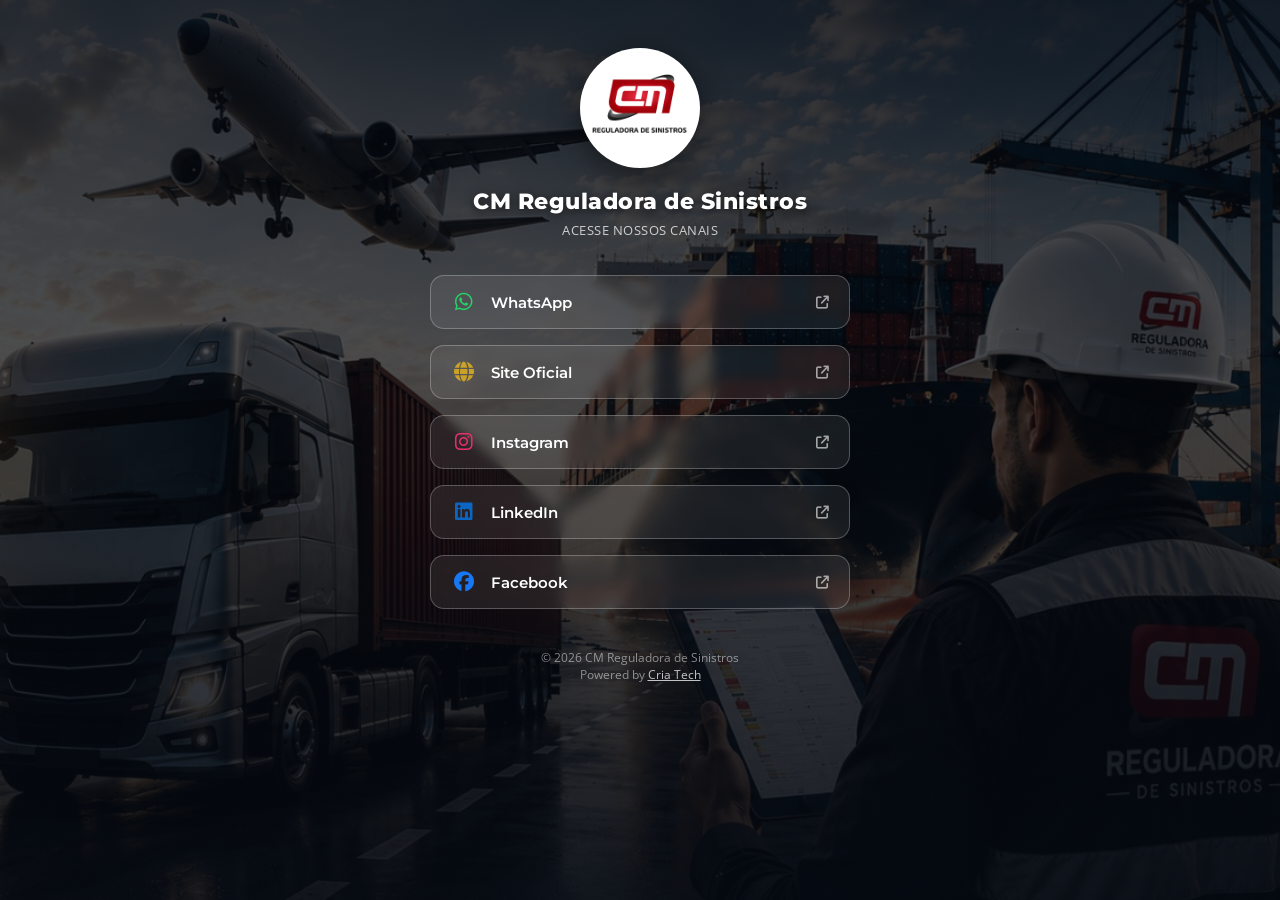
==== linkbio.html @ d015a6e9 "Update linkbio.html" ====
<!doctype html>
<html lang="pt-BR">
<head>
  <meta charset="UTF-8" />
  <meta name="viewport" content="width=device-width, initial-scale=1.0" />
  <title>CM Reguladora de Sinistros - Links</title>
  <link rel="icon" type="image/jpeg" href="images/logosemfundo.png" />
  <link rel="preconnect" href="https://fonts.googleapis.com" />
  <link rel="preconnect" href="https://fonts.gstatic.com" crossorigin />
  <link href="https://fonts.googleapis.com/css2?family=Montserrat:wght@400;500;600;700;800;900&family=Open+Sans:wght@300;400;500;600;700&display=swap" rel="stylesheet" />
  <link rel="stylesheet" href="https://cdnjs.cloudflare.com/ajax/libs/font-awesome/6.5.0/css/all.min.css" />
  <style>
    :root {
      --cm-dark: #0d1b2a;
      --cm-gold: #c9a227;
      --cm-white: #ffffff;
    }

    * {
      margin: 0;
      padding: 0;
      box-sizing: border-box;
    }

    html, body {
      height: 100%;
    }

    body {
      font-family: 'Open Sans', sans-serif;
      color: var(--cm-white);
      overflow-x: hidden;
    }

    /* Background animado estilo "Ken Burns" (movimento lento tipo vídeo) */
    .bg-wrap {
      position: fixed;
      inset: 0;
      z-index: -2;
      overflow: hidden;
    }

    .bg-wrap img {
      position: absolute;
      inset: 0;
      width: 100%;
      height: 100%;
      object-fit: cover;
      object-position: center 30%;
      animation: kenburns 26s ease-in-out infinite alternate;
      filter: brightness(0.65);
    }

    @keyframes kenburns {
      0% {
        transform: scale(1.02);
      }
      50% {
        transform: scale(1.08);
      }
      100% {
        transform: scale(1.04);
      }
    }

    @media (max-width: 600px) {
      .bg-wrap img {
        object-position: center 15%;
      }
    }

    /* Sombra escura sobreposta */
    .bg-overlay {
      position: fixed;
      inset: 0;
      z-index: -1;
      background: linear-gradient(180deg,
        rgba(5, 10, 18, 0.75) 0%,
        rgba(5, 10, 18, 0.55) 40%,
        rgba(5, 10, 18, 0.85) 100%);
    }

    .container {
      min-height: 100vh;
      display: flex;
      flex-direction: column;
      align-items: center;
      justify-content: flex-start;
      padding: 48px 20px 40px;
    }

    .logo-wrap {
      width: 120px;
      height: 120px;
      border-radius: 50%;
      overflow: hidden;
      border: 3px solid rgba(255, 255, 255, 0.85);
      box-shadow: 0 8px 30px rgba(0, 0, 0, 0.5);
      margin-bottom: 20px;
      background: var(--cm-white);
      animation: fadeInDown 0.8s ease both;
    }

    .logo-wrap img {
      width: 100%;
      height: 100%;
      object-fit: cover;
    }

    h1.brand-name {
      font-family: 'Montserrat', sans-serif;
      font-weight: 800;
      font-size: 22px;
      letter-spacing: 0.5px;
      text-align: center;
      text-shadow: 0 2px 10px rgba(0, 0, 0, 0.6);
      animation: fadeInDown 0.9s ease both;
    }

    p.brand-tag {
      font-size: 13px;
      color: rgba(255, 255, 255, 0.75);
      text-align: center;
      margin-top: 6px;
      margin-bottom: 36px;
      letter-spacing: 0.5px;
      text-transform: uppercase;
      animation: fadeInDown 1s ease both;
    }

    .links {
      width: 100%;
      max-width: 420px;
      display: flex;
      flex-direction: column;
      gap: 16px;
    }

    .link-btn {
      display: flex;
      align-items: center;
      gap: 14px;
      width: 100%;
      padding: 16px 20px;
      background: rgba(255, 255, 255, 0.08);
      border: 1px solid rgba(255, 255, 255, 0.25);
      border-radius: 14px;
      backdrop-filter: blur(6px);
      -webkit-backdrop-filter: blur(6px);
      color: var(--cm-white);
      text-decoration: none;
      font-family: 'Montserrat', sans-serif;
      font-weight: 600;
      font-size: 15px;
      transition: transform 0.25s ease, background 0.25s ease, border-color 0.25s ease;
      opacity: 0;
      animation: fadeInUp 0.6s ease forwards;
    }

    .link-btn:hover {
      transform: translateY(-3px);
      background: rgba(255, 255, 255, 0.16);
      border-color: rgba(255, 255, 255, 0.5);
    }

    .link-btn i.icon-left {
      font-size: 20px;
      width: 26px;
      text-align: center;
      flex-shrink: 0;
    }

    .link-btn span {
      flex: 1;
      text-align: left;
    }

    .link-btn i.icon-right {
      font-size: 13px;
      opacity: 0.6;
    }

    .link-btn.whatsapp i.icon-left { color: #25D366; }
    .link-btn.site i.icon-left { color: var(--cm-gold); }
    .link-btn.instagram i.icon-left { color: #E1306C; }
    .link-btn.linkedin i.icon-left { color: #0A66C2; }
    .link-btn.facebook i.icon-left { color: #1877F2; }

    .links .link-btn:nth-child(1) { animation-delay: 0.15s; }
    .links .link-btn:nth-child(2) { animation-delay: 0.3s; }
    .links .link-btn:nth-child(3) { animation-delay: 0.45s; }
    .links .link-btn:nth-child(4) { animation-delay: 0.6s; }
    .links .link-btn:nth-child(5) { animation-delay: 0.75s; }

    footer {
      margin-top: 40px;
      font-size: 12px;
      color: rgba(255, 255, 255, 0.5);
      text-align: center;
      animation: fadeIn 1.5s ease both;
    }

    @keyframes fadeInDown {
      from { opacity: 0; transform: translateY(-16px); }
      to { opacity: 1; transform: translateY(0); }
    }

    @keyframes fadeInUp {
      from { opacity: 0; transform: translateY(16px); }
      to { opacity: 1; transform: translateY(0); }
    }

    @keyframes fadeIn {
      from { opacity: 0; }
      to { opacity: 1; }
    }

    @media (max-width: 480px) {
      .logo-wrap { width: 100px; height: 100px; }
      h1.brand-name { font-size: 19px; }
    }
  </style>
</head>
<body>

  <div class="bg-wrap">
    <img src="images/WhatsApp Image 2026-08-12 at 16.50.00.jpeg" alt="CM Reguladora" />
  </div>
  <div class="bg-overlay"></div>

  <div class="container">
    <div class="logo-wrap">
      <img src="images/cm-logo.jpg" alt="CM Reguladora de Sinistros" />
    </div>

    <h1 class="brand-name">CM Reguladora de Sinistros</h1>
    <p class="brand-tag">Acesse nossos canais</p>

    <div class="links">
      <a class="link-btn whatsapp" href="https://api.whatsapp.com/message/7GJXLPIXNVXSP1?autoload=1&app_absent=0" target="_blank" rel="noopener">
        <i class="fab fa-whatsapp icon-left"></i>
        <span>WhatsApp</span>
        <i class="fas fa-arrow-up-right-from-square icon-right"></i>
      </a>

      <a class="link-btn site" href="https://cmreguladora.com.br/" target="_blank" rel="noopener">
        <i class="fas fa-globe icon-left"></i>
        <span>Site Oficial</span>
        <i class="fas fa-arrow-up-right-from-square icon-right"></i>
      </a>

      <a class="link-btn instagram" href="https://www.instagram.com/cmreguladora?igsh=MWE0a2thbWszbGxuZQ%3D%3D" target="_blank" rel="noopener">
        <i class="fab fa-instagram icon-left"></i>
        <span>Instagram</span>
        <i class="fas fa-arrow-up-right-from-square icon-right"></i>
      </a>

      <a class="link-btn linkedin" href="https://www.linkedin.com/in/cm-reguladora-de-sinistros-137436426?utm_source=share_via&utm_content=profile&utm_medium=member_ios" target="_blank" rel="noopener">
        <i class="fab fa-linkedin icon-left"></i>
        <span>LinkedIn</span>
        <i class="fas fa-arrow-up-right-from-square icon-right"></i>
      </a>

      <a class="link-btn facebook" href="https://www.facebook.com/cmreguladora/" target="_blank" rel="noopener">
        <i class="fab fa-facebook icon-left"></i>
        <span>Facebook</span>
        <i class="fas fa-arrow-up-right-from-square icon-right"></i>
      </a>
    </div>

    <footer>
      &copy; 2026 CM Reguladora de Sinistros<br />
      Powered by <a href="https://criatech.online" target="_blank" rel="noopener" style="color: rgba(255,255,255,0.75); text-decoration: underline;">Cria Tech</a>
    </footer>
  </div>

</body>
</html>
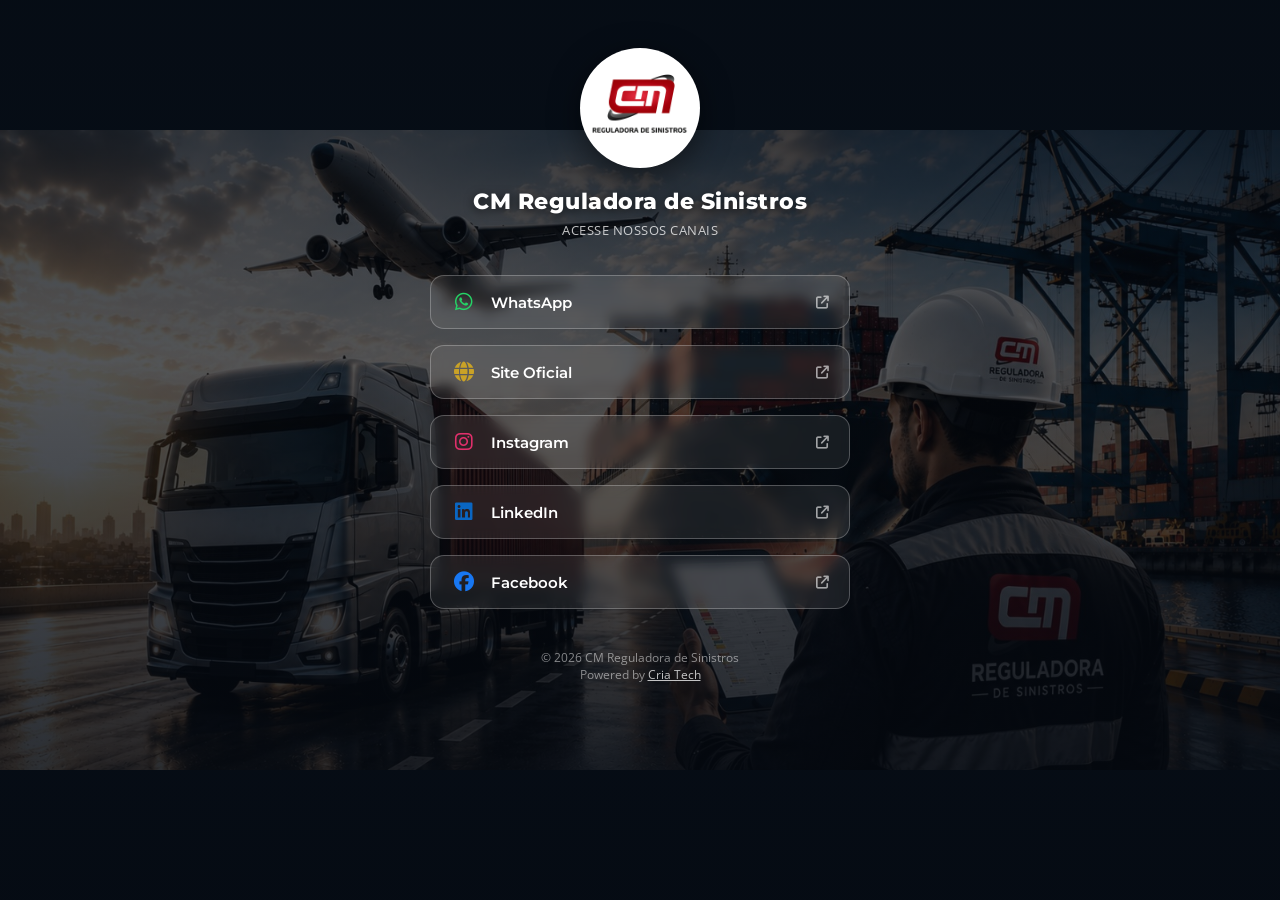
==== commit c8a278c6: "Update linkbio.html" ====
--- a/linkbio.html
+++ b/linkbio.html
@@ -45,27 +45,28 @@
       inset: 0;
       width: 100%;
       height: 100%;
-      object-fit: cover;
-      object-position: center 30%;
+      object-fit: contain;
+      object-position: center center;
+      background: var(--cm-dark);
       animation: kenburns 26s ease-in-out infinite alternate;
-      filter: brightness(0.65);
+      filter: brightness(0.7);
     }
 
     @keyframes kenburns {
       0% {
-        transform: scale(1.02);
+        transform: scale(1);
       }
       50% {
-        transform: scale(1.08);
+        transform: scale(1.015);
       }
       100% {
-        transform: scale(1.04);
+        transform: scale(1.03);
       }
     }
 
     @media (max-width: 600px) {
       .bg-wrap img {
-        object-position: center 15%;
+        object-position: center center;
       }
     }
 
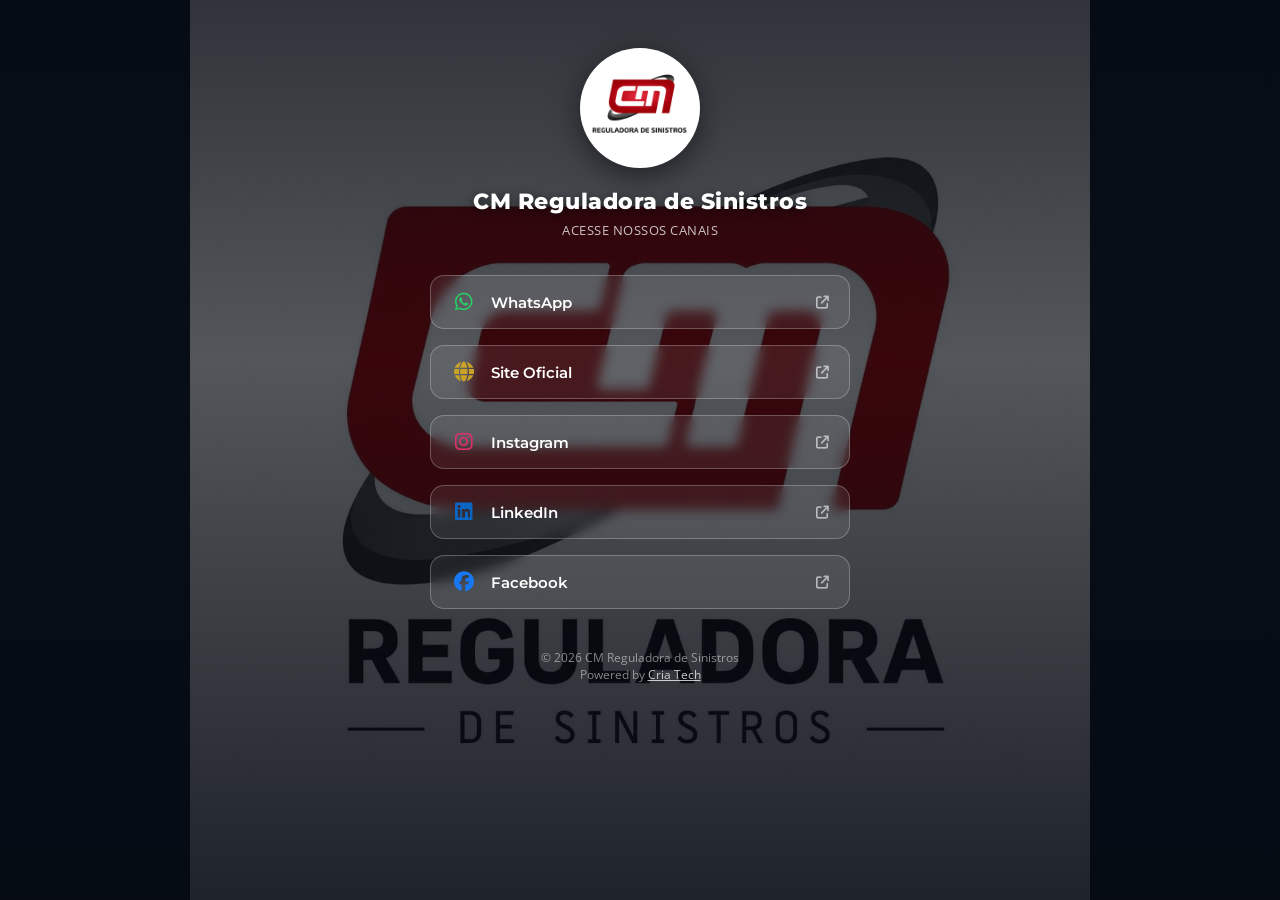
==== commit ca08ed98: "Update linkbio.html" ====
--- a/linkbio.html
+++ b/linkbio.html
@@ -225,7 +225,7 @@
 <body>
 
   <div class="bg-wrap">
-    <img src="images/WhatsApp Image 2026-08-12 at 16.50.00.jpeg" alt="CM Reguladora" />
+    <img src="images/WhatsApp Image 2026-08-14 at 15.40.29.jpeg" alt="CM Reguladora" />
   </div>
   <div class="bg-overlay"></div>
 
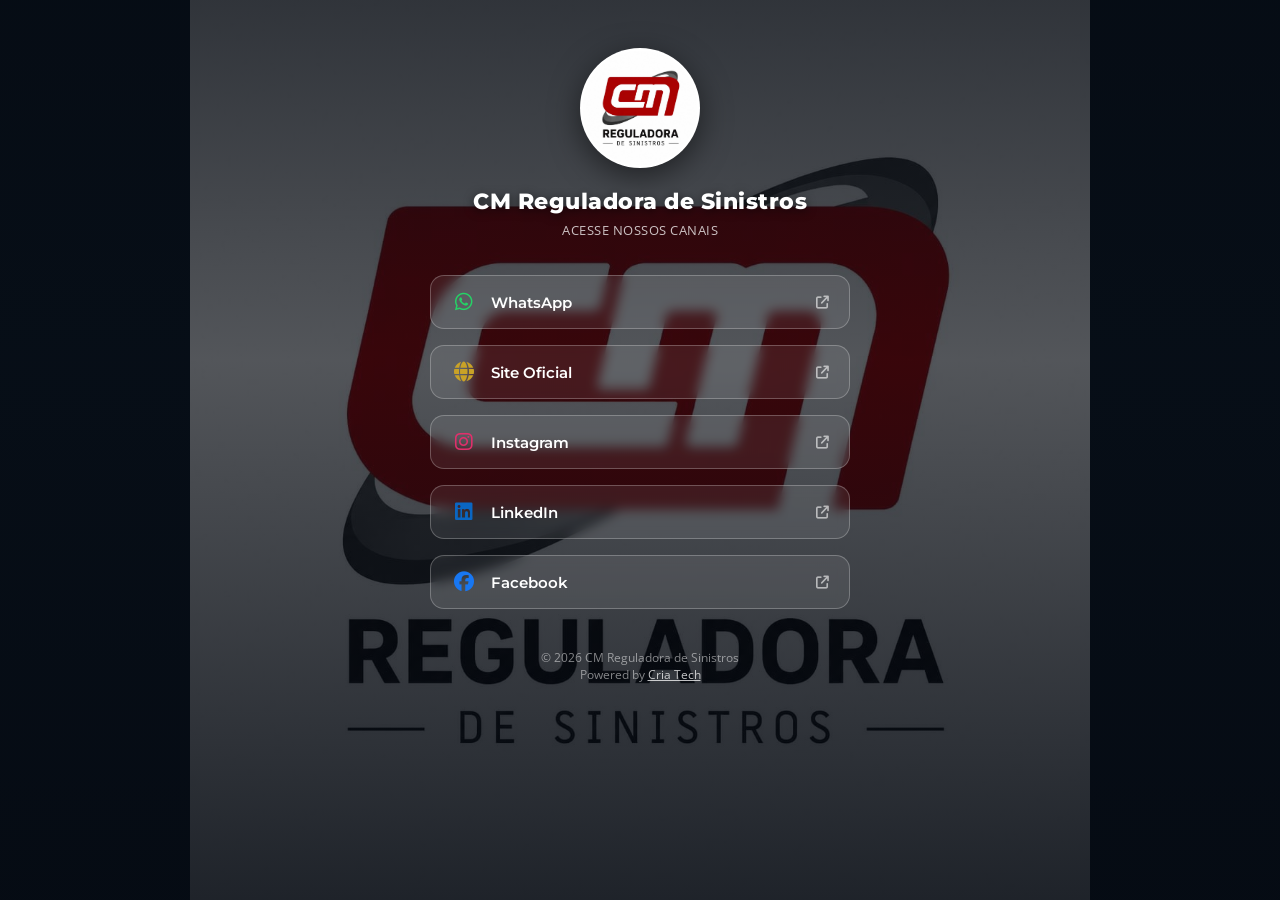
==== commit d10a8d54: "Update linkbio.html" ====
--- a/linkbio.html
+++ b/linkbio.html
@@ -231,7 +231,7 @@
 
   <div class="container">
     <div class="logo-wrap">
-      <img src="images/cm-logo.jpg" alt="CM Reguladora de Sinistros" />
+      <img src="images/WhatsApp Image 2026-08-14 at 15.40.29.jpeg" alt="CM Reguladora de Sinistros" />
     </div>
 
     <h1 class="brand-name">CM Reguladora de Sinistros</h1>
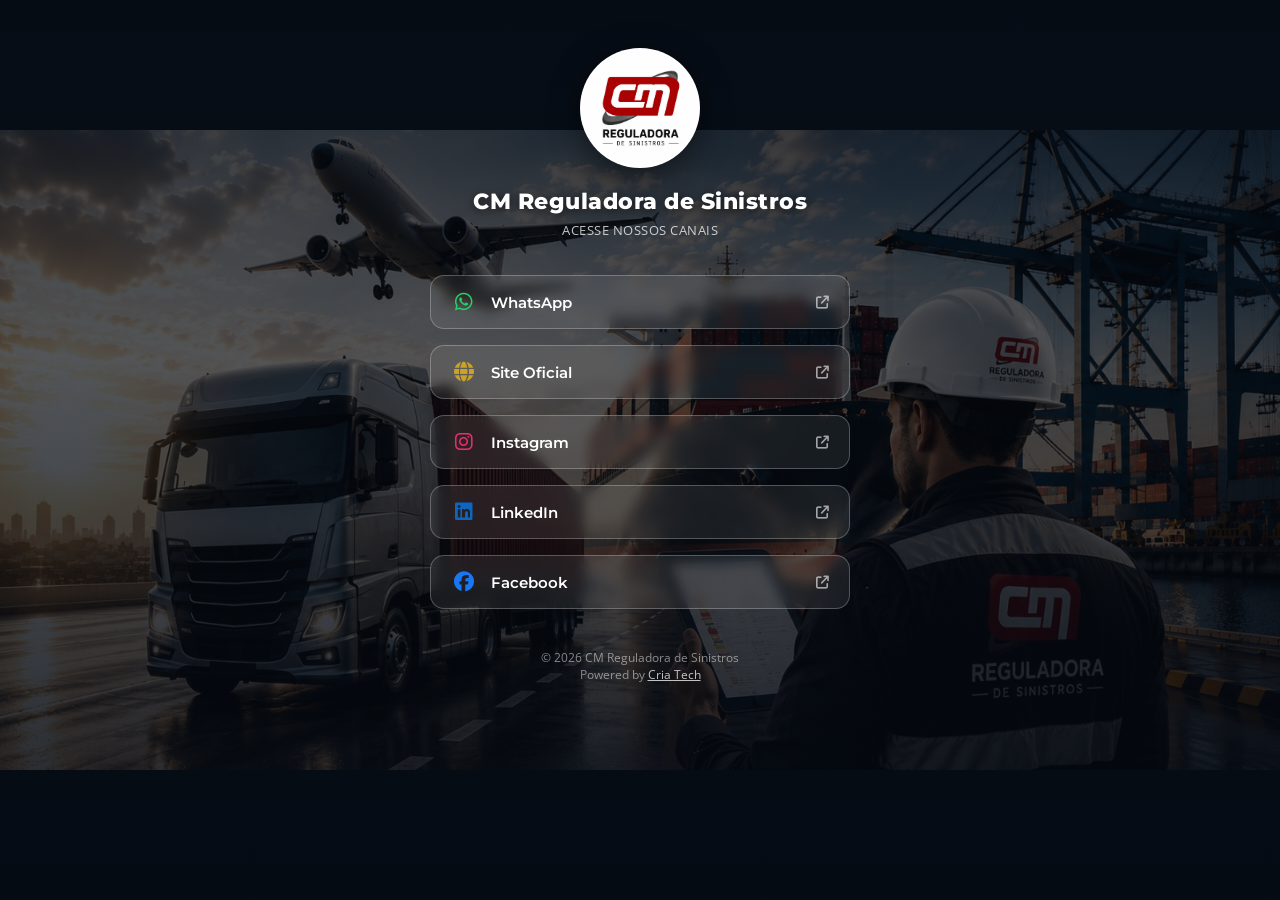
==== commit 8d909bc2: "Update linkbio.html" ====
--- a/linkbio.html
+++ b/linkbio.html
@@ -225,7 +225,7 @@
 <body>
 
   <div class="bg-wrap">
-    <img src="images/WhatsApp Image 2026-08-14 at 15.40.29.jpeg" alt="CM Reguladora" />
+    <img src="images/WhatsApp Image 2026-08-12 at 16.50.00.jpeg" alt="CM Reguladora" />
   </div>
   <div class="bg-overlay"></div>
 
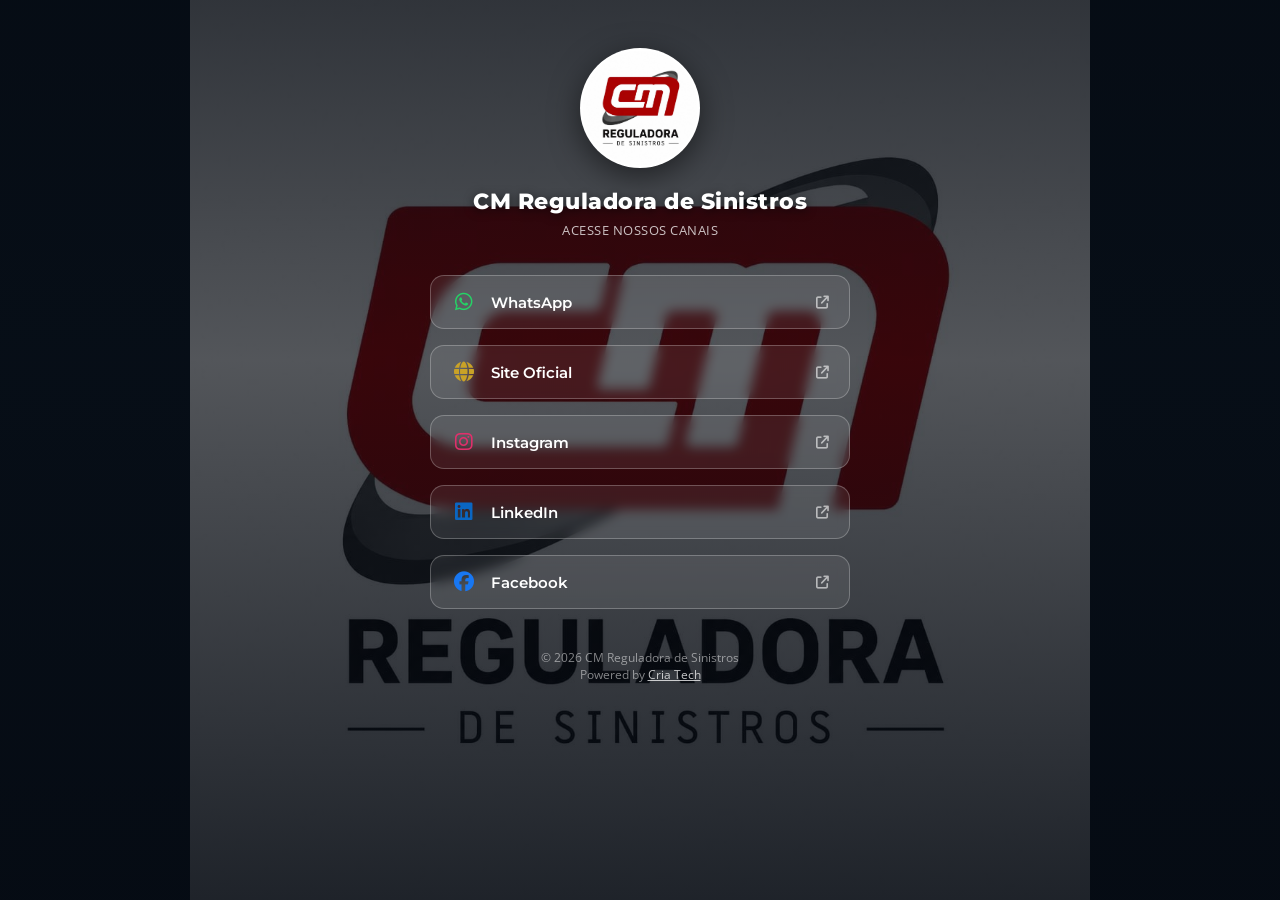
==== commit c8e0b2f6: "Update linkbio.html" ====
--- a/linkbio.html
+++ b/linkbio.html
@@ -225,7 +225,7 @@
 <body>
 
   <div class="bg-wrap">
-    <img src="images/WhatsApp Image 2026-08-12 at 16.50.00.jpeg" alt="CM Reguladora" />
+    <img src="images/WhatsApp Image 2026-08-14 at 15.40.29.jpeg" alt="CM Reguladora" />
   </div>
   <div class="bg-overlay"></div>
 
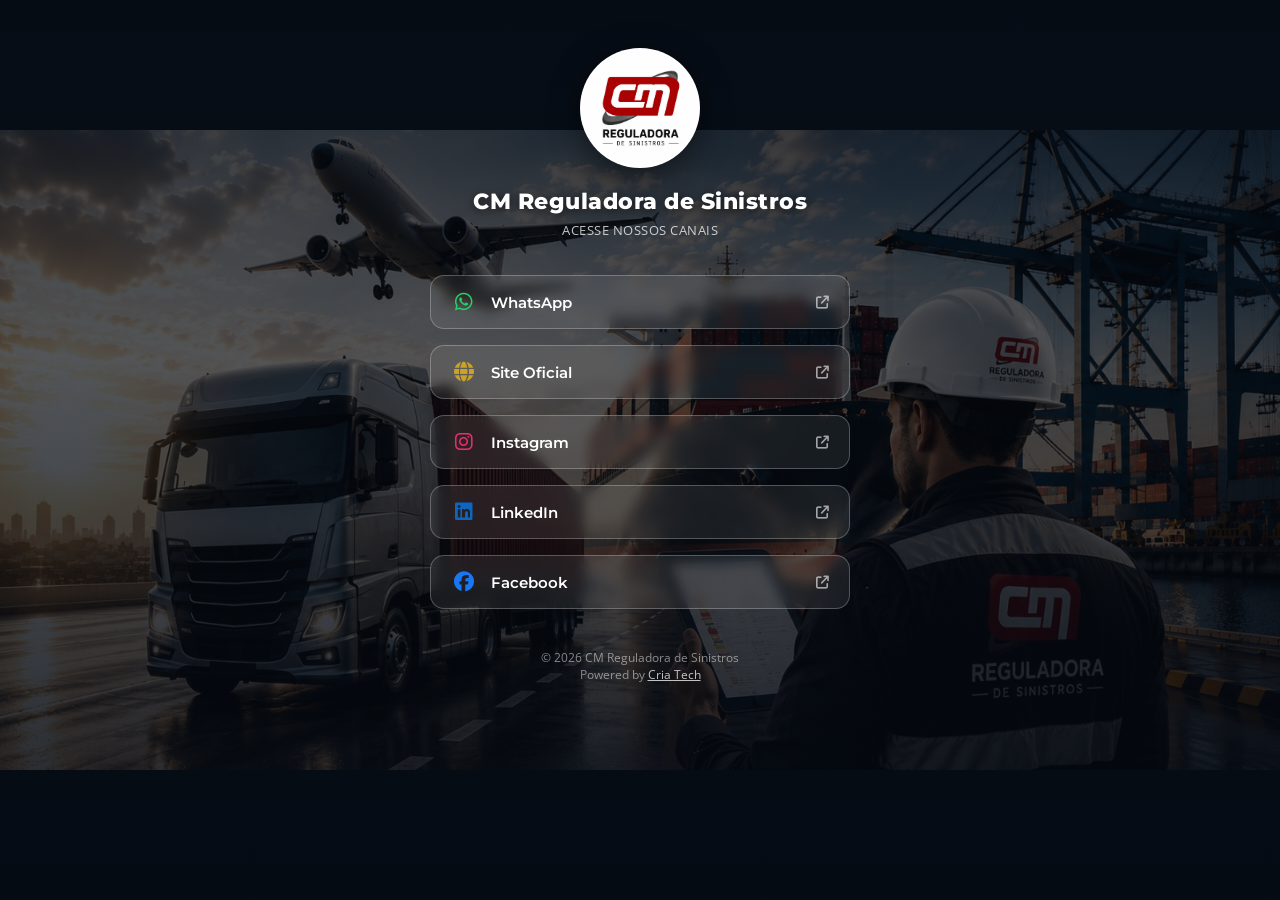
==== commit 541c7a9f: "Update linkbio.html" ====
--- a/linkbio.html
+++ b/linkbio.html
@@ -225,7 +225,7 @@
 <body>
 
   <div class="bg-wrap">
-    <img src="images/WhatsApp Image 2026-08-14 at 15.40.29.jpeg" alt="CM Reguladora" />
+    <img src="images/WhatsApp Image 2026-08-12 at 16.50.00.jpeg" alt="CM Reguladora" />
   </div>
   <div class="bg-overlay"></div>
 
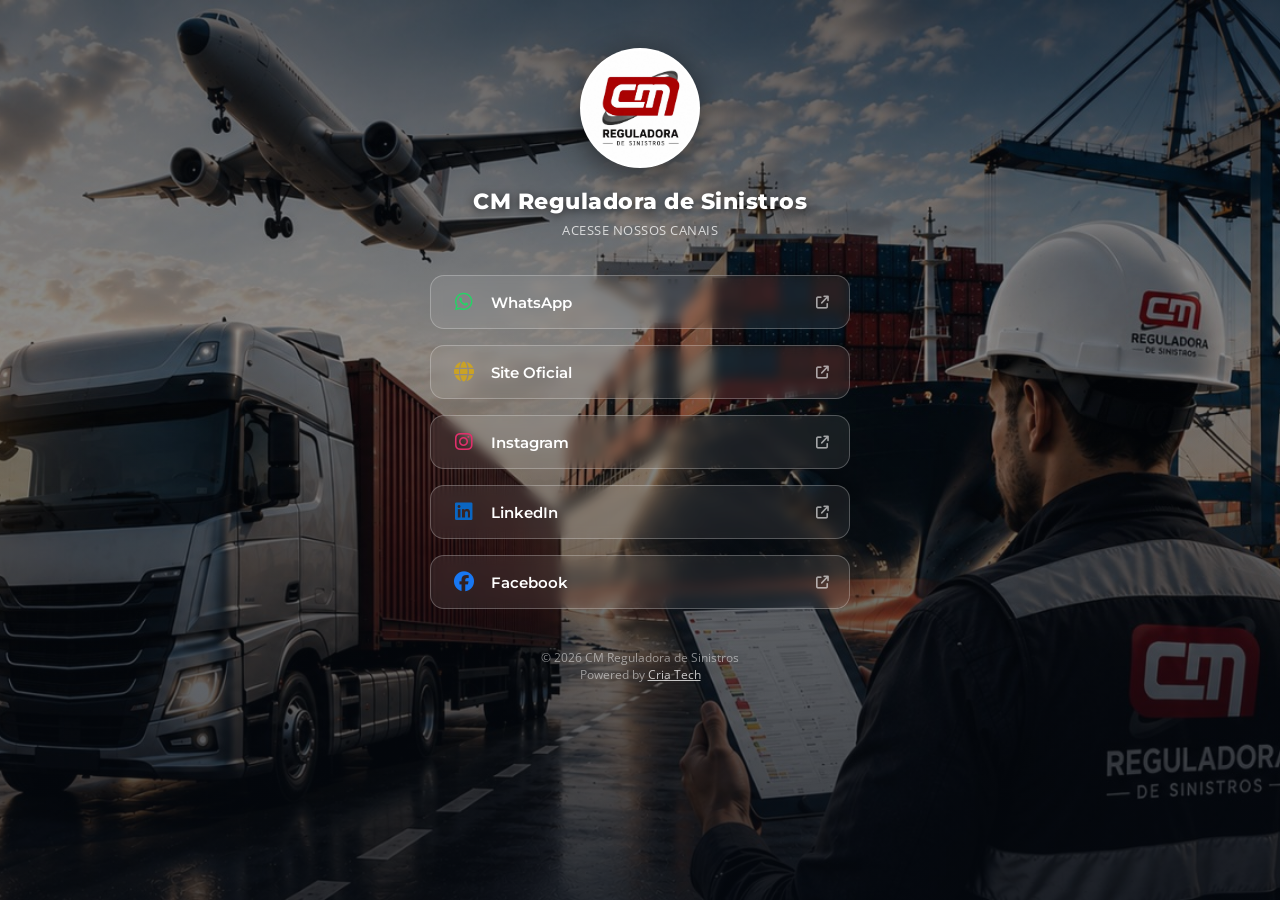
==== commit d9d78b19: "Update linkbio.html" ====
--- a/linkbio.html
+++ b/linkbio.html
@@ -45,11 +45,11 @@
       inset: 0;
       width: 100%;
       height: 100%;
-      object-fit: contain;
+      object-fit: cover;
       object-position: center center;
       background: var(--cm-dark);
       animation: kenburns 26s ease-in-out infinite alternate;
-      filter: brightness(0.7);
+      filter: brightness(0.85);
     }
 
     @keyframes kenburns {
@@ -76,9 +76,9 @@
       inset: 0;
       z-index: -1;
       background: linear-gradient(180deg,
-        rgba(5, 10, 18, 0.75) 0%,
-        rgba(5, 10, 18, 0.55) 40%,
-        rgba(5, 10, 18, 0.85) 100%);
+        rgba(5, 10, 18, 0.55) 0%,
+        rgba(5, 10, 18, 0.35) 40%,
+        rgba(5, 10, 18, 0.7) 100%);
     }
 
     .container {
